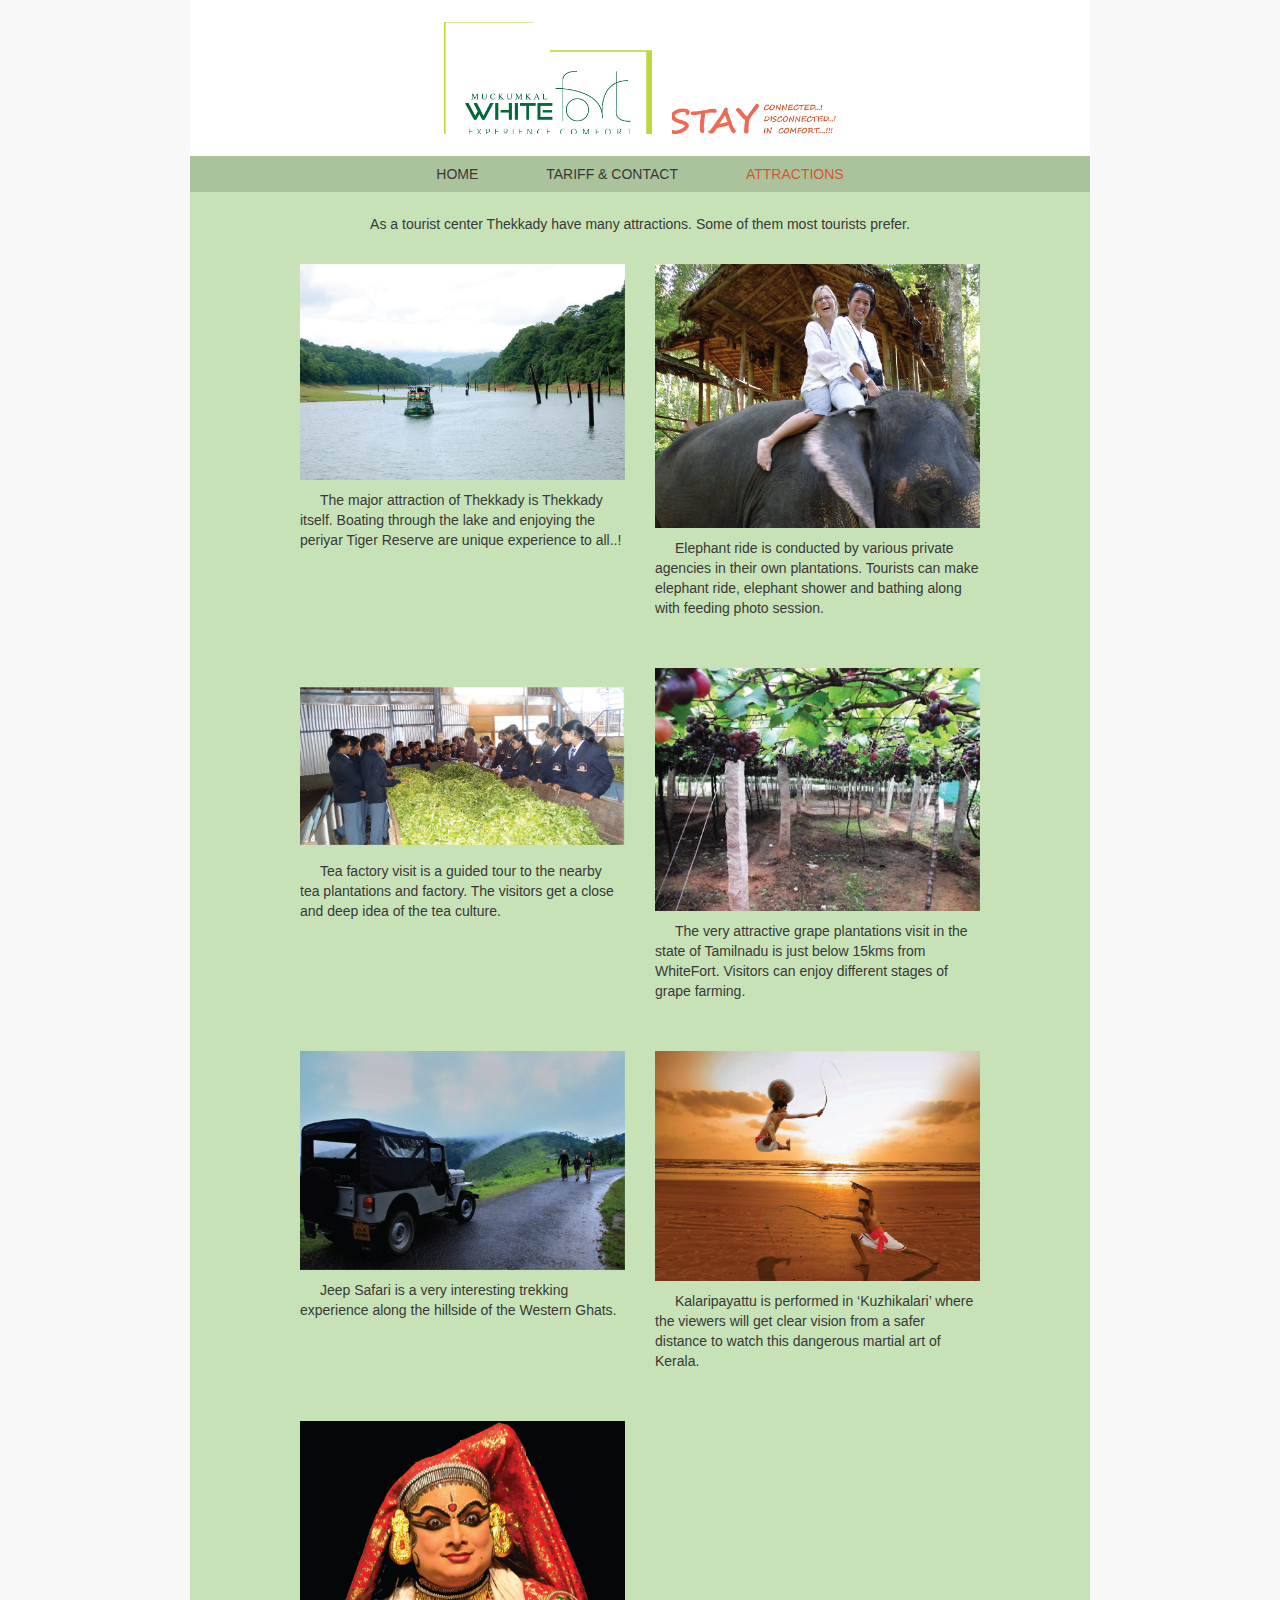
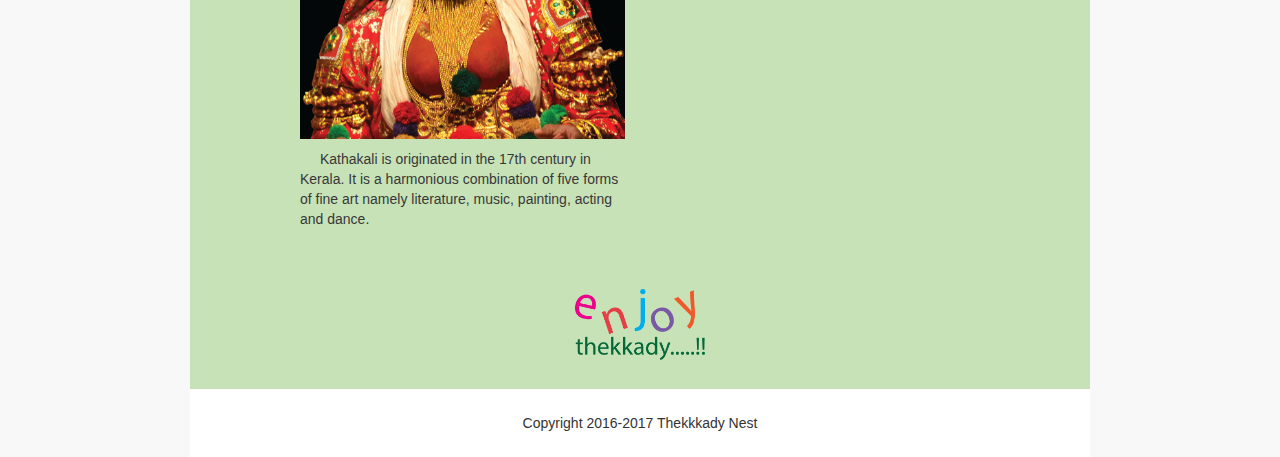
==== attraction.htm @ e6d188f0 "inital commit" ====
<!doctype HTML>
<head>
	<meta charset="utf-8">
	<meta http-equiv="X-UA-Compatible" content="IE=edge">
	<title>Royla Nest</title>
	<meta name="description" content="Royal Nest Website">
	<meta name="auther" content="royalnest.com">
	<meta name="viewport" content="width=device-width initial-scale=1">
	<link rel="stylesheet" type="text/css" href="assets/css/bootstrap.css">
	<link rel="stylesheet" type="text/css" href="assets/css/style.css">
	<script type="text/javascript" src="assets/js/jquery.min.js"></script>
	<script type="text/javascript" src="assets/js/script.js"></script>
</head>
<body>
	<header>
		<div class="container">
			<div class="row">
				<div class="col-sm-12">
					<div class="container-logo">
						<div class="web-logo"></div>
						<div class="tag"></div>
					</div>
				</div>
			</div>
		</div>
		<nav>
			<ul>
				<li>
					<a href="index.htm">Home</a>
				</li>
				<li>
					<a href="contact.htm">Tariff & Contact</a>
				</li>
				<li>
					<a href="attraction.htm" class="active-item">Attractions</a>
				</li>
			</ul>
		</nav>
	</header>
	<main>
		<div class="container">
			<div class="content attraction">
				<div class="title">
					<p>As a tourist center Thekkady have many attractions. Some of them most tourists prefer.</p>
				</div>
				<div class="row">
					<div class="col-md-6">
						<div class="image">
							<img src="assets/images/thekkady-boating.png"/>
							<p>The major attraction of Thekkady is Thekkady itself. Boating through the lake and enjoying the periyar Tiger Reserve are unique experience to all..!</p>
						</div>
					</div>
					<div class="col-md-6">
						<div class="image">
							<img src="assets/images/elephant-ride.png"/>
							<p>Elephant ride is conducted by various private agencies in their own plantations. Tourists can make elephant ride, elephant shower and bathing along with feeding photo session.</p>
						</div>
					</div>
					<div class="col-md-6">
						<div class="image">
							<img src="assets/images/factory-visit.png"/>
							<p>Tea factory visit is a guided tour to the nearby tea plantations and factory. The visitors get a close and deep idea of  the tea culture.</p>
						</div>
					</div>
					<div class="col-md-6">
						<div class="image">
							<img src="assets/images/grape-plantation.png"/>
							<p>The very attractive grape plantations visit in the state of Tamilnadu is just below 15kms from WhiteFort. Visitors can enjoy  different stages of grape farming.</p>
						</div>
					</div>
					<div class="col-md-6">
						<div class="image">
							<img src="assets/images/jeep-safari.png"/>
							<p>Jeep Safari is a very interesting trekking experience along the hillside of the Western Ghats.</p>
						</div>
					</div>
					<div class="col-md-6">
						<div class="image">
							<img src="assets/images/kalaripayattu.png"/>
							<p>Kalaripayattu is  performed in ‘Kuzhikalari’ where the viewers will get  clear vision from a safer distance to watch this dangerous martial art of Kerala.</p>
						</div>
					</div>
					<div class="col-md-6">
						<div class="image">
							<img src="assets/images/kathakali.png"/>
							<p>Kathakali is originated in the 17th century in Kerala. It is a harmonious combination of five forms of fine art namely literature, music, painting, acting and dance.</p>
						</div>
					</div>
				</div>
				<div class="row">
					<div class="col-md-12">
						<div class="image-small">
							<img src="assets/images/enjoy-thekkady.png"/>
						</div>
					</div>
				</div>
			</div>
		</div>
	</main>
	<footer>
		<p>Copyright 2016-2017 Thekkkady Nest</p>
	</footer>
</body>
</html>
---- assets/css/style.css ----
@font-face {
  font-family: 'myriad-bold';
  src: url("../fonts/MYRIADPRO-BOLD.OTF");
}
@font-face {
  font-family: 'myriad-regular';
  src: url("../fonts/MYRIADPRO-REGULAR.OTF");
}
@font-face {
  font-family: 'myriad-semibold';
  src: url("../fonts/MYRIADPRO-SEMIBOLD.OTF");
}
* {
  margin: 0;
  padding: 0;
  outline: none;
  text-decoration: none;
  list-style: none;
  font-weight: normal;
}

p, h1, h2, h3, h4 {
  margin: 0;
  padding: 0;
}

.container {
  max-width: 900px;
  margin-left: auto;
  margin-right: auto;
}
.container:after {
  content: " ";
  display: block;
  clear: both;
}

body {
  background-color: #f8f8f8;
  max-width: 100%;
  margin-left: auto;
  margin-right: auto;
  position: relative;
  overflow-x: hidden;
}
body *, body *:before, body *:after {
  -moz-box-sizing: border-box;
  -webkit-box-sizing: border-box;
  box-sizing: border-box;
}
body:after {
  content: " ";
  display: block;
  clear: both;
}
body header {
  max-width: 900px;
  margin-left: auto;
  margin-right: auto;
  background-color: #fff;
}
body header:after {
  content: " ";
  display: block;
  clear: both;
}
body header .container-logo {
  display: table;
  margin: 22px auto;
}
body header .container-logo .web-logo {
  height: 66px;
  width: 122px;
  float: left;
  background: url("../images/logo.png") no-repeat center;
  background-size: cover;
}
@media (min-width: 600px) {
  body header .container-logo .web-logo {
    height: 112px;
    width: 208px;
  }
}
body header .container-logo .tag {
  height: 18px;
  width: 100px;
  float: left;
  margin-top: 46px;
  margin-left: 6px;
  background: url("../images/stay-in.png") no-repeat center;
  background-size: cover;
}
@media (min-width: 600px) {
  body header .container-logo .tag {
    height: 30px;
    width: 164px;
    margin-top: 82px;
    margin-left: 20px;
  }
}
body header nav {
  max-width: 900px;
  margin-left: auto;
  margin-right: auto;
  background-color: #aac39c;
}
body header nav:after {
  content: " ";
  display: block;
  clear: both;
}
body header nav ul {
  display: table;
  margin: auto;
}
body header nav ul li {
  float: left;
}
body header nav ul li a {
  color: #383838;
  cursor: pointer;
  display: block;
  text-transform: uppercase;
  font-size: 14px;
  padding: 6px;
}
@media (min-width: 600px) {
  body header nav ul li a {
    padding: 8px 34px;
  }
}
body header nav ul li a:hover {
  color: #d6572e;
  text-decoration: none;
}
body header nav ul li .active-item {
  color: #d6572e;
}
body main {
  background-color: #c7e2b7;
  max-width: 900px;
  margin-left: auto;
  margin-right: auto;
}
body main:after {
  content: " ";
  display: block;
  clear: both;
}
body main .content {
  max-width: 680px;
  margin-left: auto;
  margin-right: auto;
  width: 100%;
  display: table;
}
body main .content:after {
  content: " ";
  display: block;
  clear: both;
}
body main .content .image {
  padding: 20px 0;
}
body main .content .image img {
  width: 100%;
}
body main .content .m-top {
  margin-top: 20px;
}
body main .content .image-small {
  height: 70px;
  width: 130px;
  margin: auto;
  margin: 30px auto;
}
body main .content .image-small img {
  width: 100%;
}
body main .content p {
  text-align: left;
  text-indent: 20px;
  font-size: 16px;
  line-height: 28px;
  color: #21753a;
  padding: 10px 0;
}
body main .content a {
  text-decoration: none;
  color: #d6572e;
}
body main .content h1 {
  text-align: center;
  font-size: 26px;
  color: #d6572e;
}
body main .content h3 {
  text-align: center;
  font-size: 20px;
  padding: 4px;
}
body main .content table {
  max-width: 80%;
  margin-left: auto;
  margin-right: auto;
  width: 80%;
  padding: 12px 6px;
  border-collapse: separate;
  border-radius: 10px;
  border: 1px solid #94a98a;
}
body main .content table:after {
  content: " ";
  display: block;
  clear: both;
}
body main .content table th {
  font-size: 16px;
  padding: 4px;
  text-align: center;
  color: #d6572e;
}
body main .content table th:first-child {
  text-align: left;
  padding: 4px 12px;
}
body main .content table th span {
  display: block;
  font-size: 12px;
}
body main .content table td {
  font-size: 14px;
  text-align: center;
  color: #383838;
  padding: 6px 12px;
}
body main .content table td:first-child {
  text-align: left;
}
body main .content .contact-details ul {
  padding: 24px 0;
}
body main .content .contact-details ul li p {
  font-size: 14px;
  text-align: center;
  color: #383838;
  padding: 0;
  line-height: 22px;
}
body main .attraction .title p {
  text-align: center;
  text-indent: 0;
  padding-top: 22px;
}
body main .attraction p {
  text-align: left;
  text-indent: 20px;
  font-size: 14px;
  line-height: 20px;
  color: #383838;
}
body main .tarrif {
  padding-top: 32px;
}
body footer {
  max-width: 900px;
  margin-left: auto;
  margin-right: auto;
  background-color: #fff;
}
body footer:after {
  content: " ";
  display: block;
  clear: both;
}
body footer p {
  text-align: center;
  padding: 24px;
}
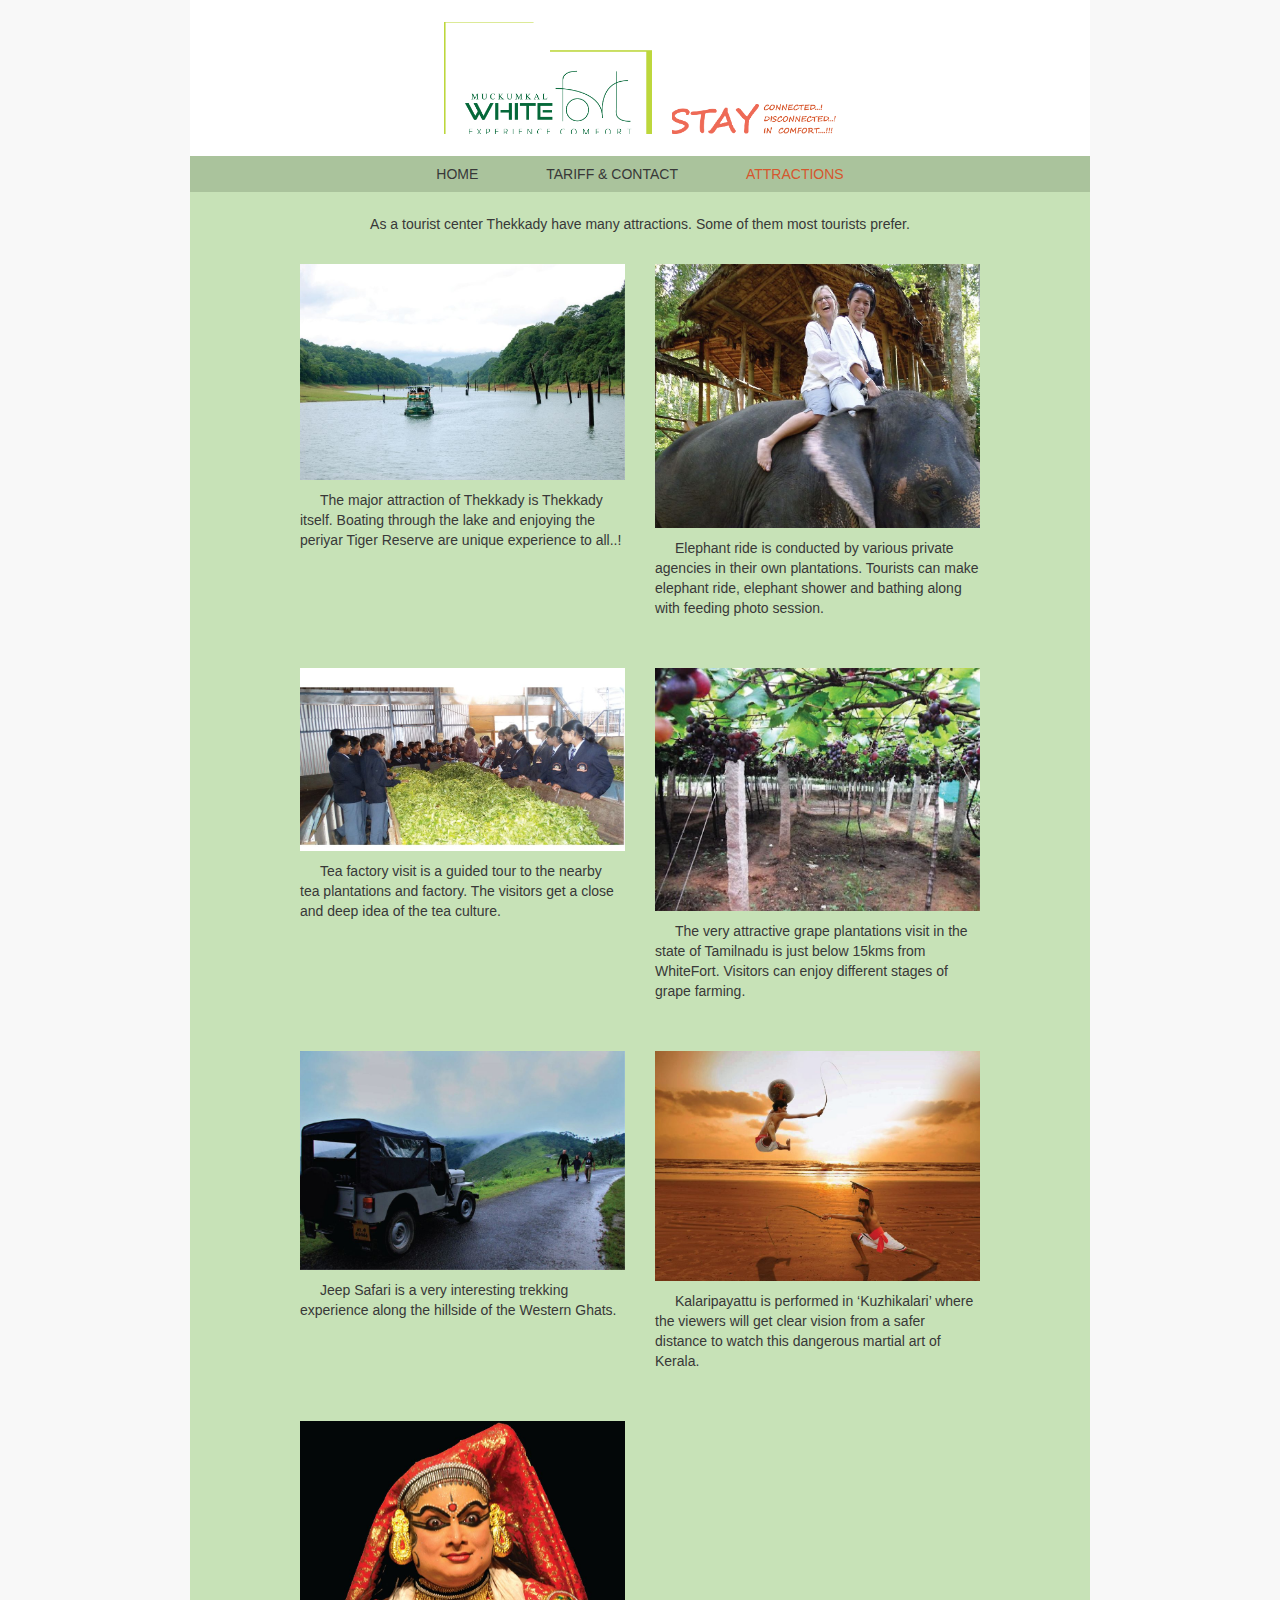
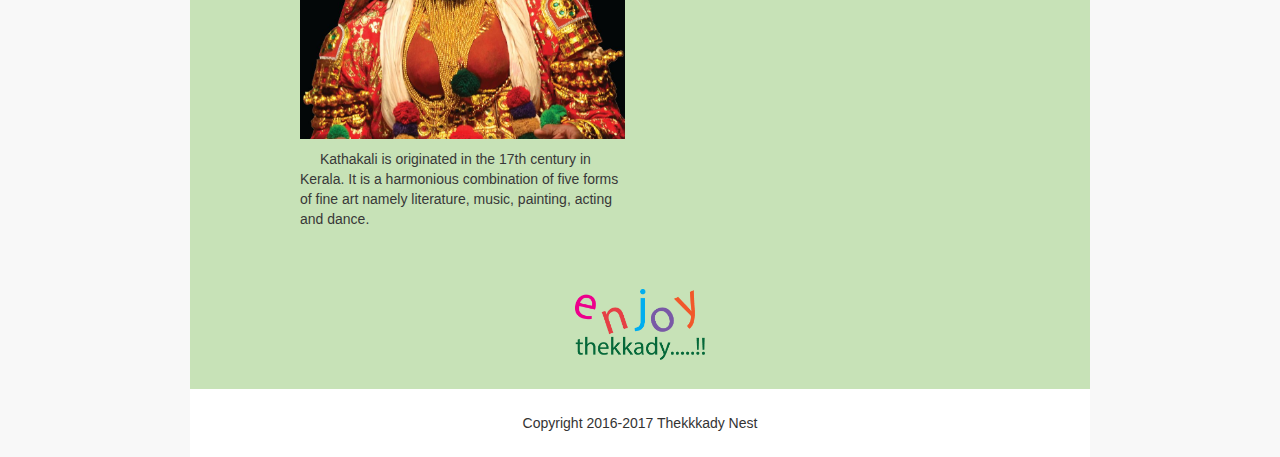
==== commit 3475af02: "final" ====
--- a/attraction.htm
+++ b/attraction.htm
@@ -46,43 +46,43 @@
 				<div class="row">
 					<div class="col-md-6">
 						<div class="image">
-							<img src="assets/images/thekkady-boating.png"/>
+							<img src="assets/images/thekkady-boating.jpg"/>
 							<p>The major attraction of Thekkady is Thekkady itself. Boating through the lake and enjoying the periyar Tiger Reserve are unique experience to all..!</p>
 						</div>
 					</div>
 					<div class="col-md-6">
 						<div class="image">
-							<img src="assets/images/elephant-ride.png"/>
+							<img src="assets/images/elephant-ride.jpg"/>
 							<p>Elephant ride is conducted by various private agencies in their own plantations. Tourists can make elephant ride, elephant shower and bathing along with feeding photo session.</p>
 						</div>
 					</div>
 					<div class="col-md-6">
 						<div class="image">
-							<img src="assets/images/factory-visit.png"/>
+							<img src="assets/images/factory-visit.jpg"/>
 							<p>Tea factory visit is a guided tour to the nearby tea plantations and factory. The visitors get a close and deep idea of  the tea culture.</p>
 						</div>
 					</div>
 					<div class="col-md-6">
 						<div class="image">
-							<img src="assets/images/grape-plantation.png"/>
+							<img src="assets/images/grape-plantation.jpg"/>
 							<p>The very attractive grape plantations visit in the state of Tamilnadu is just below 15kms from WhiteFort. Visitors can enjoy  different stages of grape farming.</p>
 						</div>
 					</div>
 					<div class="col-md-6">
 						<div class="image">
-							<img src="assets/images/jeep-safari.png"/>
+							<img src="assets/images/jeep-safari.jpg"/>
 							<p>Jeep Safari is a very interesting trekking experience along the hillside of the Western Ghats.</p>
 						</div>
 					</div>
 					<div class="col-md-6">
 						<div class="image">
-							<img src="assets/images/kalaripayattu.png"/>
+							<img src="assets/images/kalaripayattu.jpg"/>
 							<p>Kalaripayattu is  performed in ‘Kuzhikalari’ where the viewers will get  clear vision from a safer distance to watch this dangerous martial art of Kerala.</p>
 						</div>
 					</div>
 					<div class="col-md-6">
 						<div class="image">
-							<img src="assets/images/kathakali.png"/>
+							<img src="assets/images/kathakali.jpg"/>
 							<p>Kathakali is originated in the 17th century in Kerala. It is a harmonious combination of five forms of fine art namely literature, music, painting, acting and dance.</p>
 						</div>
 					</div>
